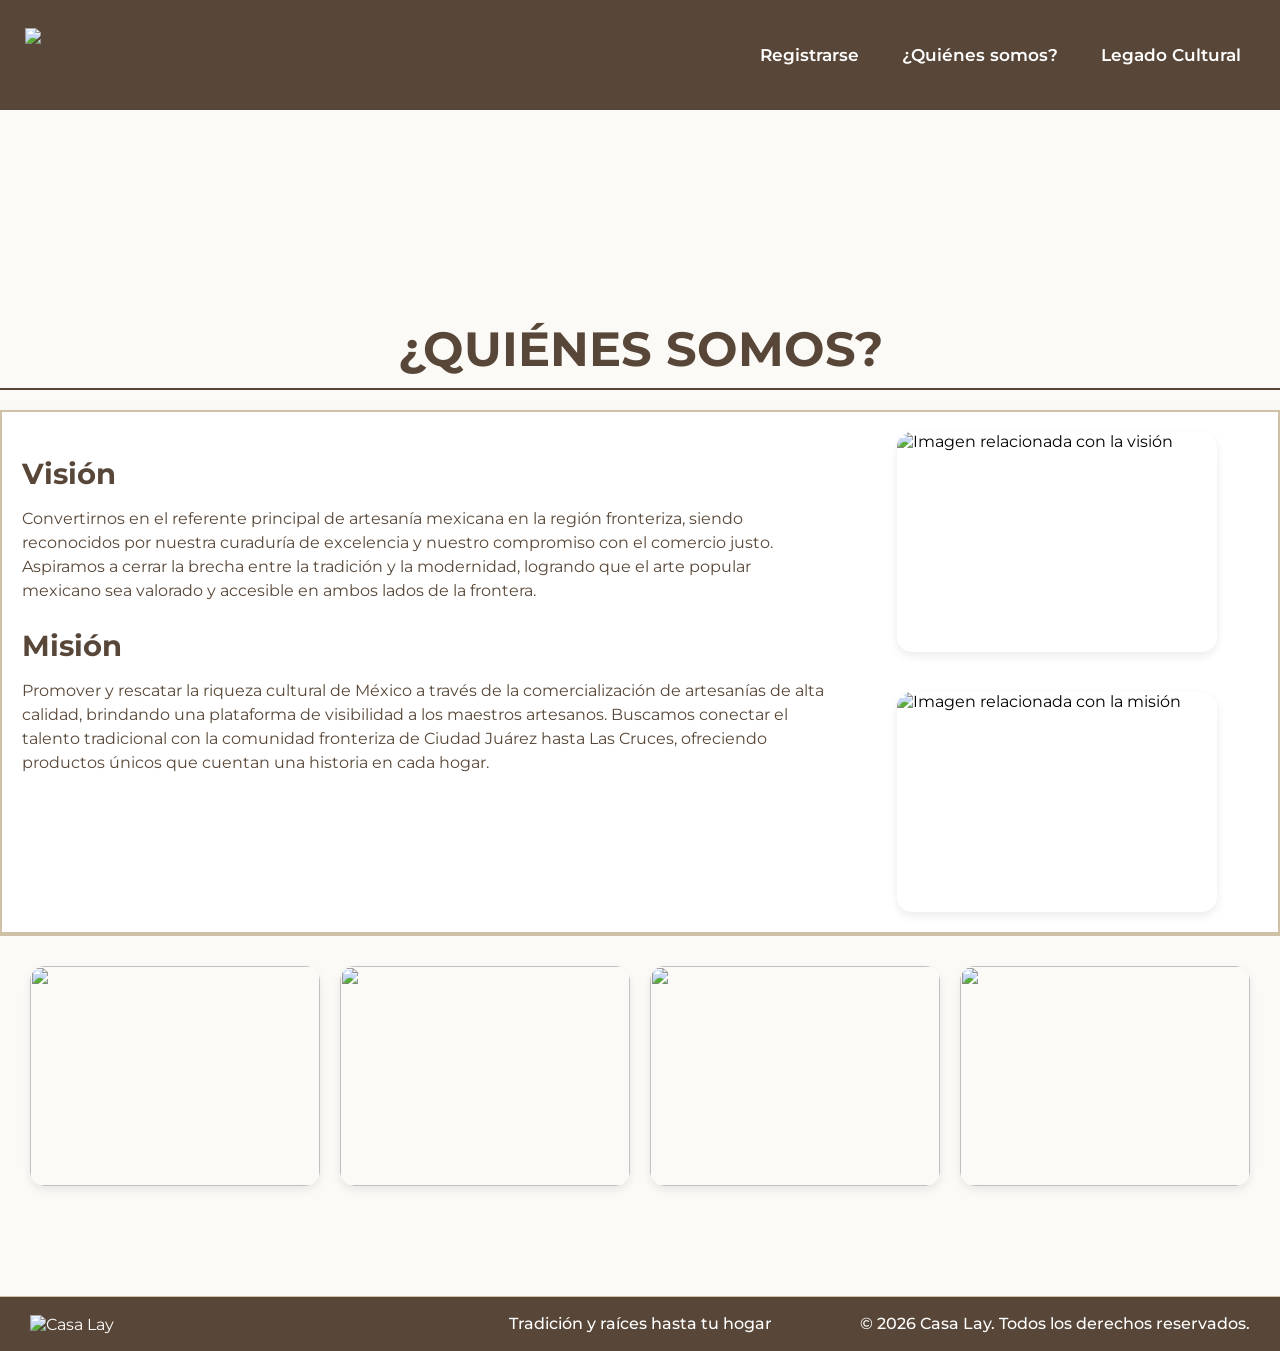
==== conocenos.html @ eaee41d9 "Add files via upload" ====
<!DOCTYPE html>
<html lang="es">

<head>
    <meta charset="UTF-8">
    <meta name="viewport" content="width=device-width, initial-scale=1.0">
    <title>¿Quiénes somos?</title>
    <link rel="stylesheet" href="estilosconocenos.css" type="text/css">
    <link rel="icon" href="IMG/Isotipo Casa Lay.ico">

</head>

<body>

    <nav class="navbar">
        <div class="logo">
            <a href="index.html">
                <img class="LOGO" src="img/logo.png">
            </a>
        </div>
        <div class="paginas">
            <a href="registro.html">Registrarse</a>
            <a href="conocenos.html">¿Quiénes somos?</a>
            <a href="legado.html">Legado Cultural</a>
        </div>
    </nav>
    <div class="banner"></div>

    <h1 class="main-title">¿QUIÉNES SOMOS?</h1>

    <section class="content-body">
        <div class="text-column">
            <article>
                <h2>Visión</h2>
                <p>Convertirnos en el referente principal de artesanía mexicana en la región fronteriza,
                    siendo reconocidos por nuestra curaduría de excelencia y nuestro compromiso con el
                    comercio justo. Aspiramos a cerrar la brecha entre la tradición y la modernidad,
                    logrando que el arte popular mexicano sea valorado y accesible en ambos lados de la
                    frontera.</p>
            </article>
            <article>
                <h2>Misión</h2>
                <p>Promover y rescatar la riqueza cultural de México a través de la comercialización de
                    artesanías de alta calidad, brindando una plataforma de visibilidad a los maestros
                    artesanos. Buscamos conectar el talento tradicional con la comunidad fronteriza de
                    Ciudad Juárez hasta Las Cruces, ofreciendo productos únicos que cuentan una historia
                    en cada hogar.</p>
            </article>
        </div>

        <div class="image-column">
            <div class="side-img">
                <img src="IMG/Foto 1.jpg" alt="Imagen relacionada con la visión">
            </div>

            <div class="side-img">
                <img src="IMG/Foto 2.jpg" alt="Imagen relacionada con la misión">
            </div>

    </section>

    <footer class="bottom-gallery">
        <div class="gallery-item">
            <img src="IMG/Nosotros 3.JPEG" alt="">
        </div>
        <div class="gallery-item">
            <img src="IMG/Nosotros 1.JPEG" alt="">
        </div>
        <div class="gallery-item">
            <img src="IMG/Nosotros 2.JPEG" alt="">
        </div>
        <div class="gallery-item">
            <img src="IMG/Nosotros 4.JPEG" alt="">
        </div>

    </footer>
    </div>
</body>
<footer class="footer">
    <div class="footerlogo">
        <img src="img/logo.png" alt="Casa Lay">
    </div>
    <div class="footertexto">
        <p class="slogan">Tradición y raíces hasta tu hogar</p>
        <p class="derechos">© 2026 Casa Lay. Todos los derechos reservados.</p>
    </div>
</footer>

</html>
---- estilosconocenos.css ----
@import url('https://fonts.googleapis.com/css2?family=Creepster&family=Montserrat:ital,wght@0,100..900;1,100..900&display=swap');

 body {
   font-family: "Montserrat", sans-serif;
   margin: 0;
   background-color: #FCFAF6;
 }

 .navbar {
   height: 70px;
   position: sticky;
   top: 0;
   overflow: hidden;
   background-color: #584738;
   padding: 20px 25px;
   display: flex;
   /*alinear en una sola linea los elementos del menu*/
   justify-content: space-between;
   /* hace que los elementos esten a los extremos */
   align-items: center;
   /* alinea los elementos al centro */
   font-family: "Montserrat", sans-serif;
   font-weight: 600;
   z-index: 1000;
 }

 .navbar a:hover {
   color: #F1EADA;
 }

 .logo {
   width: auto;
 }

 .LOGO {
   height: 55px;
   width: auto;
   display: block;
 }

 .logo img {
   transition: transform 0.3s ease-in-out;
 }

 .logo a:hover img {
   transform: scale(1.05);
 }

 .paginas {
   display: flex;
   gap: 15px;
 }

 a {
   color: #ffffff;
   padding: 14px;
   font-size: 17px;
   text-decoration: none;
   gap: 30px;
 }

 .banner {
   height: 180px;
   width: 98%;
   margin: 10px auto;
   background-image: url("img/Casa\ Lay.jpg");
   background-position: center;
   background-size: cover;
   opacity: 80%;
 }

 /* Header */
 .hero-section {
   height: 200px;
   border-bottom: 2px solid #333;
 }

 /* Títulos */
 .main-title {
   color: #584738;
   text-align: center;
   font-size: 3rem;
   margin: 20px 0;
   border-bottom: 2px solid #584738;
   padding-bottom: 10px;
   font-family: "Montserrat", sans-serif;
 }

 /* Cuerpo de Contenido */
 .content-body {
   display: flex;
   /* Usamos Flexbox para las dos columnas */
   padding: 20px;
   gap: 30px;
   box-sizing: border-box;
   background-color: #ffffff;
   box-shadow: 0 4px 12px rgba(0, 0, 0, 0.05);
   margin-top: 10px;
   border: 2px solid #CEC1A8;
   font-family: "Montserrat", sans-serif;


 }

 .text-column {
   flex: 2;
   /* Toma más espacio */
   color: #584738;
   font-family: "Montserrat", sans-serif;
   text-align: left
 }

 .image-column {
   flex: 1;
   display: flex;
   flex-direction: column;
   justify-content: center;
   align-items: center;
   gap: 40px;
 }

 .side-img {
   width: 100%;
   max-width: 320px;
   height: 220px;
   border-radius: 15px;
   overflow: hidden;
   box-shadow: 0 4px 10px rgba(0, 0, 0, 0.08);
   transition: transform 0.3s ease,
     box-shadow 0.3s ease;
 }

 .side-img:hover {
   transform: scale(1.03);
   box-shadow: 0 8px 20px rgba(0, 0, 0, 0.15);
 }

 .side-img img {
   width: 100%;
   height: 100%;
   object-fit: cover;
   display: block;
 }

 .bottom-gallery {
   display: grid;
   grid-template-columns: repeat(4, 1fr);
   gap: 20px;
   padding: 30px;
   border-top: 2px solid #CEC1A8;
   background-color: #FCFAF6;
 }

 .gallery-item {
   height: 220px;
   border-radius: 15px;
   overflow: hidden;
   box-shadow: 0 4px 10px rgba(0, 0, 0, 0.08);
   transition: transform 0.3s ease;
 }

 .gallery-item:hover {
   transform: scale(1.03);
 }

 .gallery-item img {
   width: 100%;
   height: 100%;
   object-fit: cover;
   display: block;
 }

 /* Tipografía de contenido */
 h2 {
   font-size: 1.8rem;
   margin-bottom: 5px;
 }

 p {
   line-height: 1.5;
   margin-bottom: 25px;
 }

 .footer {
   border-top: 1px solid #CEC1A8;
   margin-top: 80px;
   top: 0;
   overflow: hidden;
   display: grid;
   grid-template-columns: 1fr auto 1fr;
   align-items: center;
   padding: 15px 30px;
   background-color: #584738;
   color: white;
   font-family: "Montserrat", sans-serif;
 }

 .footerlogo img {
   height: 45px;
   width: auto;
 }

 .footertexto {
   font-size: 16px;
   font-weight: 500;
   display: contents;
 }

 .footertexto p {
   margin: 0;
 }

 .slogan {
   grid-column: 2;
   text-align: center;
 }

 .derechos {
   grid-column: 3;
   text-align: right;
 }
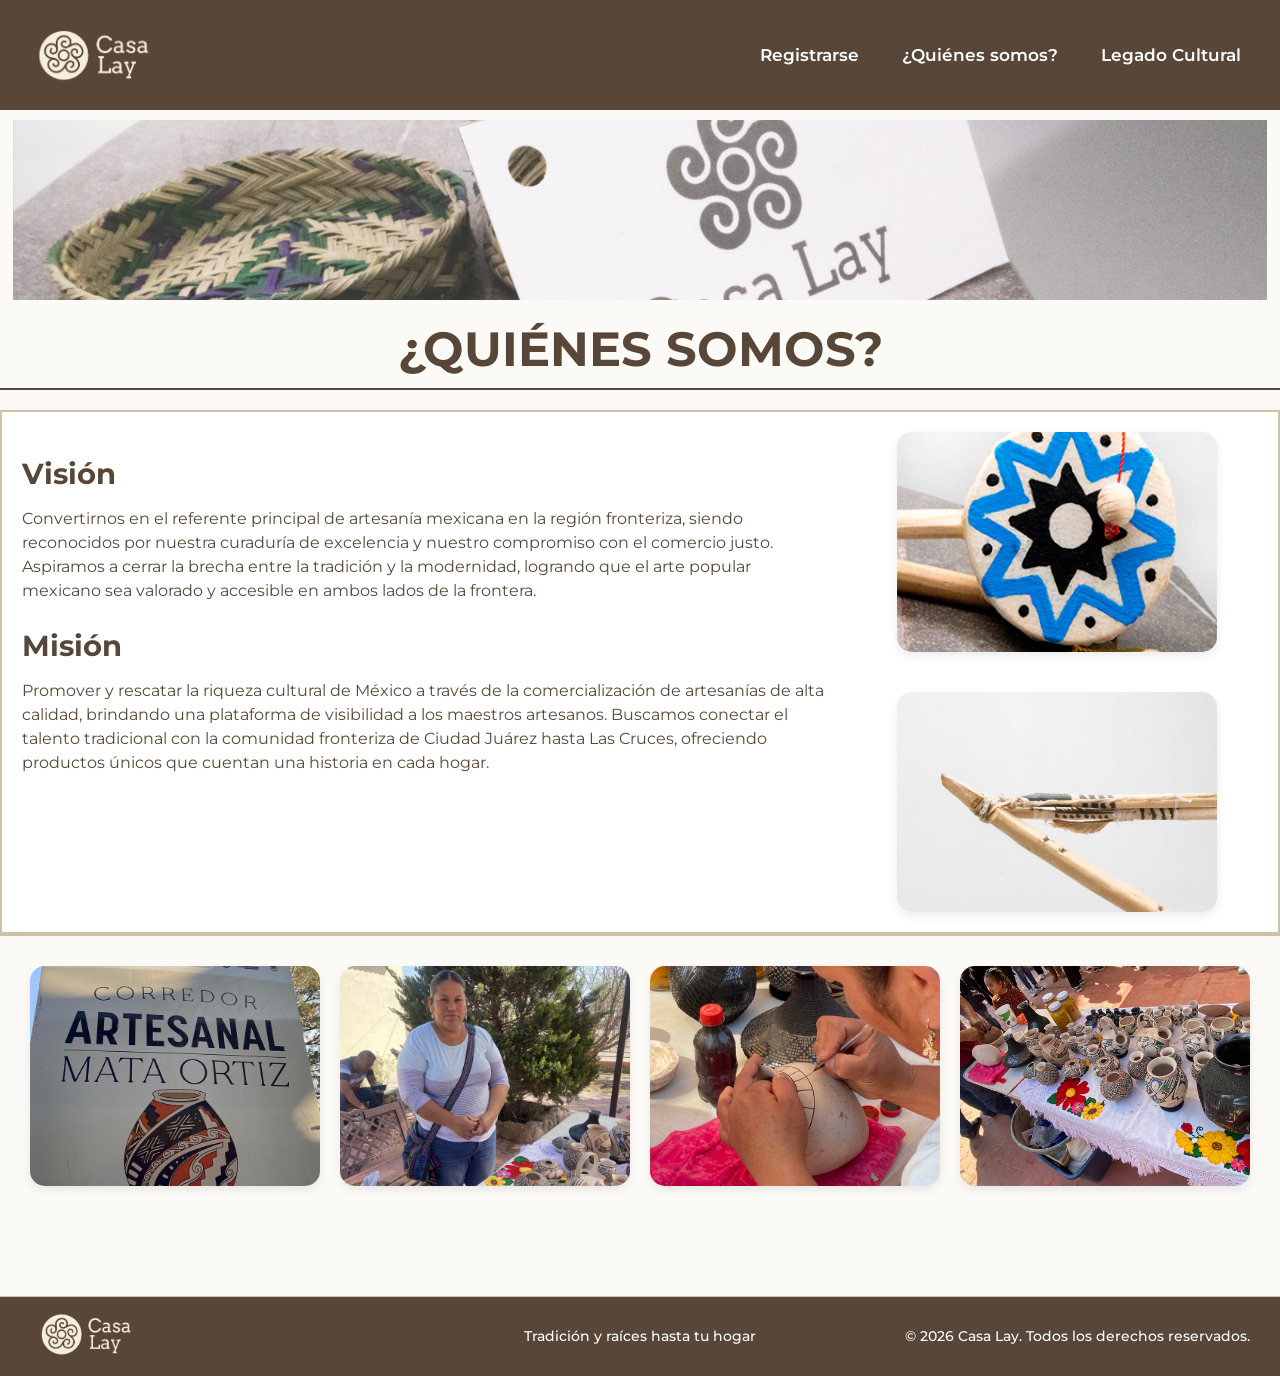
==== commit 4f2f5980: "Add files via upload" ====
--- a/conocenos.html
+++ b/conocenos.html
@@ -6,7 +6,7 @@
     <meta name="viewport" content="width=device-width, initial-scale=1.0">
     <title>¿Quiénes somos?</title>
     <link rel="stylesheet" href="estilosconocenos.css" type="text/css">
-    <link rel="icon" href="IMG/Isotipo Casa Lay.ico">
+    <link rel="icon" href="img/IsotipoCasaLay.ico">
 
 </head>
 
@@ -50,27 +50,27 @@
 
         <div class="image-column">
             <div class="side-img">
-                <img src="IMG/Foto 1.jpg" alt="Imagen relacionada con la visión">
+                <img src="img/08.jpg" alt="Imagen relacionada con la visión">
             </div>
 
             <div class="side-img">
-                <img src="IMG/Foto 2.jpg" alt="Imagen relacionada con la misión">
+                <img src="img/Foto2.jpg" alt="Imagen relacionada con la misión">
             </div>
 
     </section>
 
     <footer class="bottom-gallery">
         <div class="gallery-item">
-            <img src="IMG/Nosotros 3.JPEG" alt="">
+            <img src="img/Nosotros3.jpg" alt="">
         </div>
         <div class="gallery-item">
-            <img src="IMG/Nosotros 1.JPEG" alt="">
+            <img src="img/Nosotros1.JPEG" alt="">
         </div>
         <div class="gallery-item">
-            <img src="IMG/Nosotros 2.JPEG" alt="">
+            <img src="img/Nosotros2.jpg" alt="">
         </div>
         <div class="gallery-item">
-            <img src="IMG/Nosotros 4.JPEG" alt="">
+            <img src="img/footerlegado.jpg" alt="">
         </div>
 
     </footer>
--- a/estilosconocenos.css
+++ b/estilosconocenos.css
@@ -63,7 +63,7 @@
    height: 180px;
    width: 98%;
    margin: 10px auto;
-   background-image: url("img/Casa\ Lay.jpg");
+   background-image: url("img/CasaLay.jpg");
    background-position: center;
    background-size: cover;
    opacity: 80%;
@@ -201,7 +201,7 @@
  }
 
  .footertexto {
-   font-size: 16px;
+   font-size: 14px;
    font-weight: 500;
    display: contents;
  }
